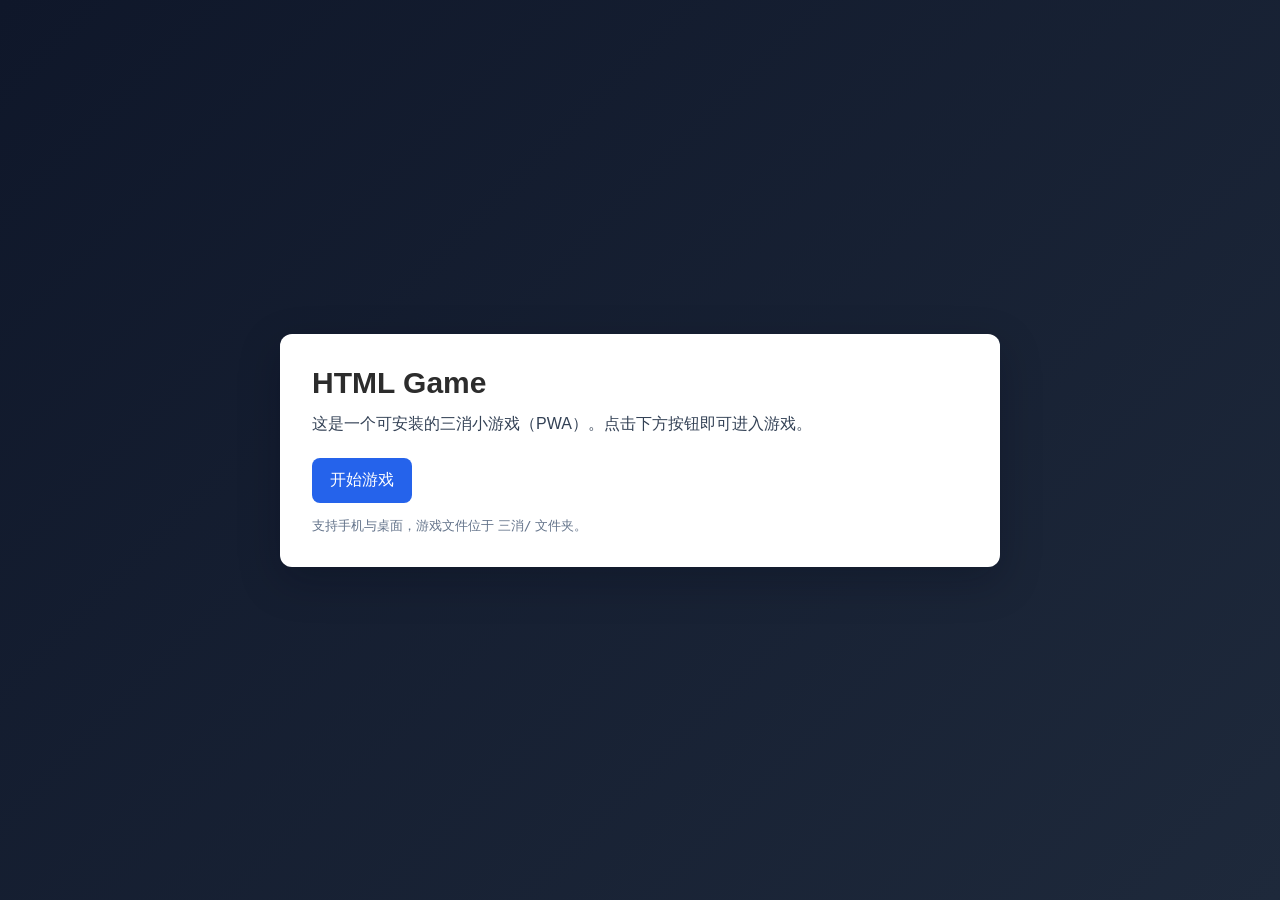
==== index.html @ 323d7480 "feat: add match-3 game PWA with GitHub Pages deploy" ====
<!doctype html>
<html lang="zh-CN">
  <head>
    <meta charset="UTF-8" />
    <meta name="viewport" content="width=device-width, initial-scale=1.0" />
    <title>HTML Game</title>
    <style>
      :root {
        font-family: Arial, Helvetica, sans-serif;
        color: #2c2c2c;
        background: linear-gradient(135deg, #0f172a, #1e293b);
      }
      body {
        margin: 0;
        min-height: 100vh;
        display: grid;
        place-items: center;
      }
      .shell {
        width: min(720px, calc(100vw - 32px));
        background: #ffffff;
        border-radius: 12px;
        padding: 32px;
        box-sizing: border-box;
        box-shadow: 0 14px 40px rgba(2, 6, 23, 0.25);
      }
      h1 {
        margin: 0 0 12px;
        font-size: 30px;
      }
      p {
        margin: 0 0 22px;
        color: #334155;
        line-height: 1.5;
      }
      a {
        display: inline-block;
        text-decoration: none;
        background: #2563eb;
        color: #fff;
        padding: 12px 18px;
        border-radius: 8px;
      }
      a:hover {
        background: #1d4ed8;
      }
      .small {
        margin-top: 14px;
        font-size: 13px;
        color: #64748b;
      }
    </style>
  </head>
  <body>
    <main class="shell">
      <h1>HTML Game</h1>
      <p>这是一个可安装的三消小游戏（PWA）。点击下方按钮即可进入游戏。</p>
      <a href="./三消/">开始游戏</a>
      <div class="small">支持手机与桌面，游戏文件位于 <code>三消/</code> 文件夹。</div>
    </main>
  </body>
</html>
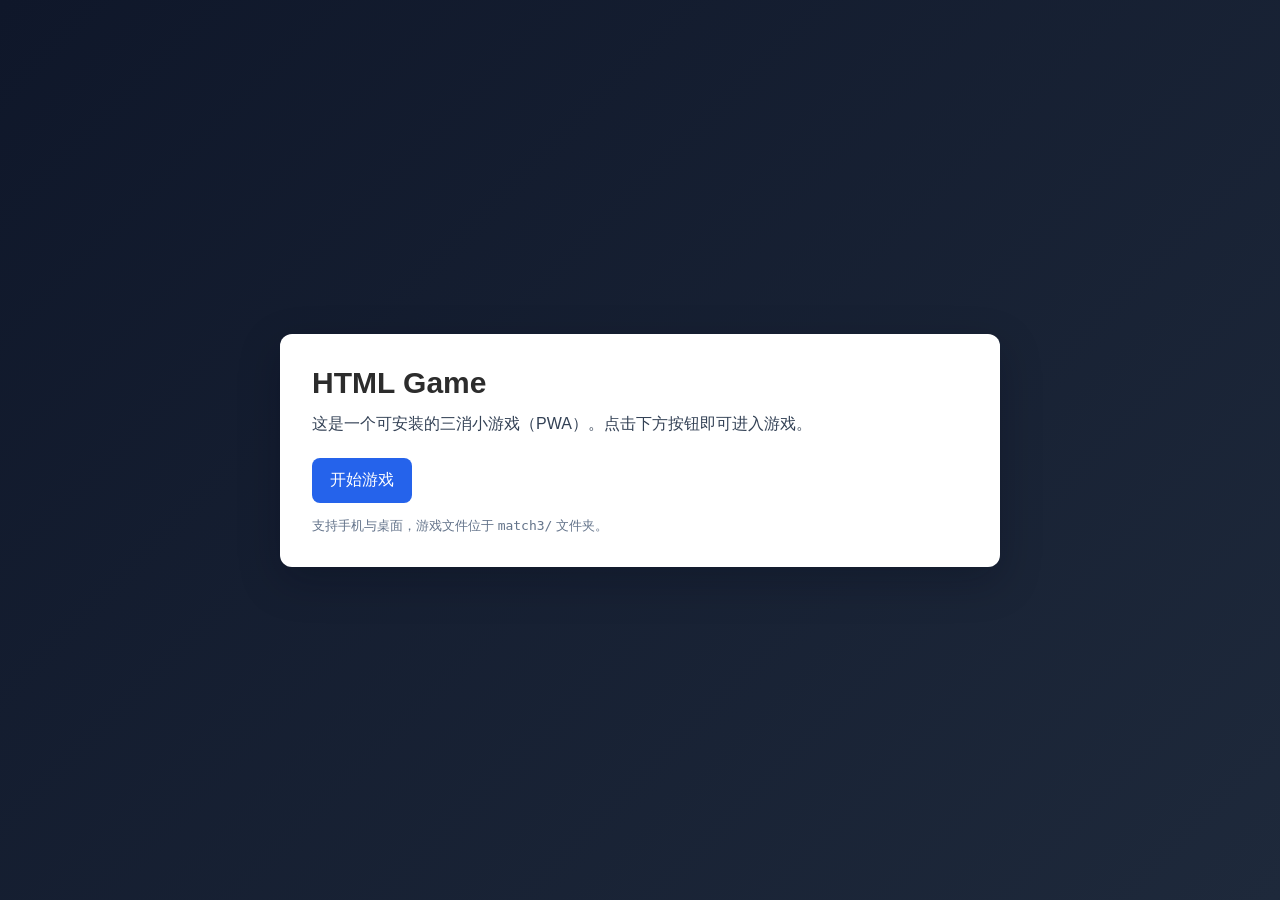
==== commit 56f3b11e: "chore: rename match3 game folder to english" ====
--- a/index.html
+++ b/index.html
@@ -55,8 +55,8 @@
     <main class="shell">
       <h1>HTML Game</h1>
       <p>这是一个可安装的三消小游戏（PWA）。点击下方按钮即可进入游戏。</p>
-      <a href="./三消/">开始游戏</a>
-      <div class="small">支持手机与桌面，游戏文件位于 <code>三消/</code> 文件夹。</div>
+      <a href="./match3/">开始游戏</a>
+      <div class="small">支持手机与桌面，游戏文件位于 <code>match3/</code> 文件夹。</div>
     </main>
   </body>
 </html>
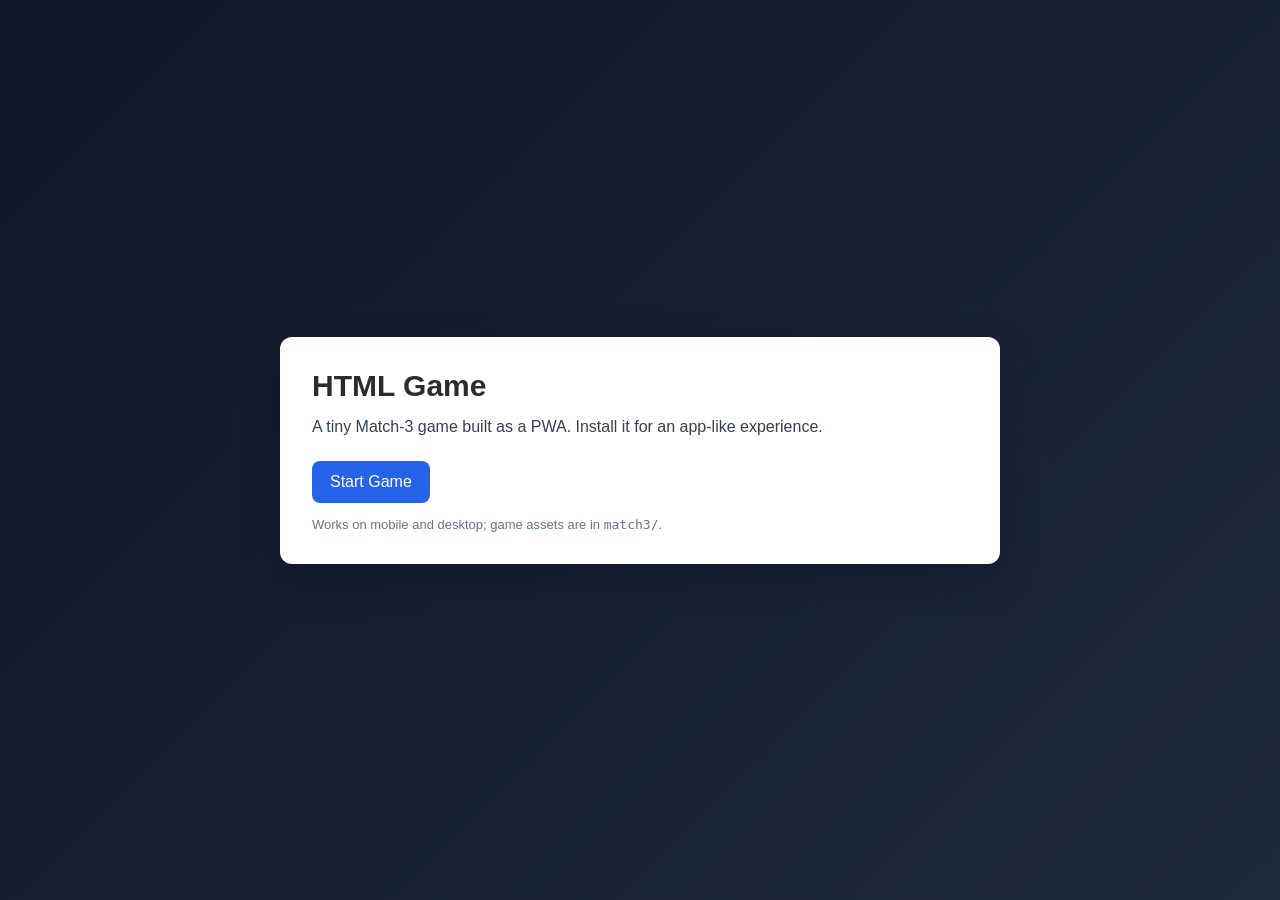
==== commit 14875930: "feat: add English-first i18n support for Match-3" ====
--- a/index.html
+++ b/index.html
@@ -54,9 +54,9 @@
   <body>
     <main class="shell">
       <h1>HTML Game</h1>
-      <p>这是一个可安装的三消小游戏（PWA）。点击下方按钮即可进入游戏。</p>
-      <a href="./match3/">开始游戏</a>
-      <div class="small">支持手机与桌面，游戏文件位于 <code>match3/</code> 文件夹。</div>
+      <p>A tiny Match-3 game built as a PWA. Install it for an app-like experience.</p>
+      <a href="./match3/">Start Game</a>
+      <div class="small">Works on mobile and desktop; game assets are in <code>match3/</code>.</div>
     </main>
   </body>
 </html>
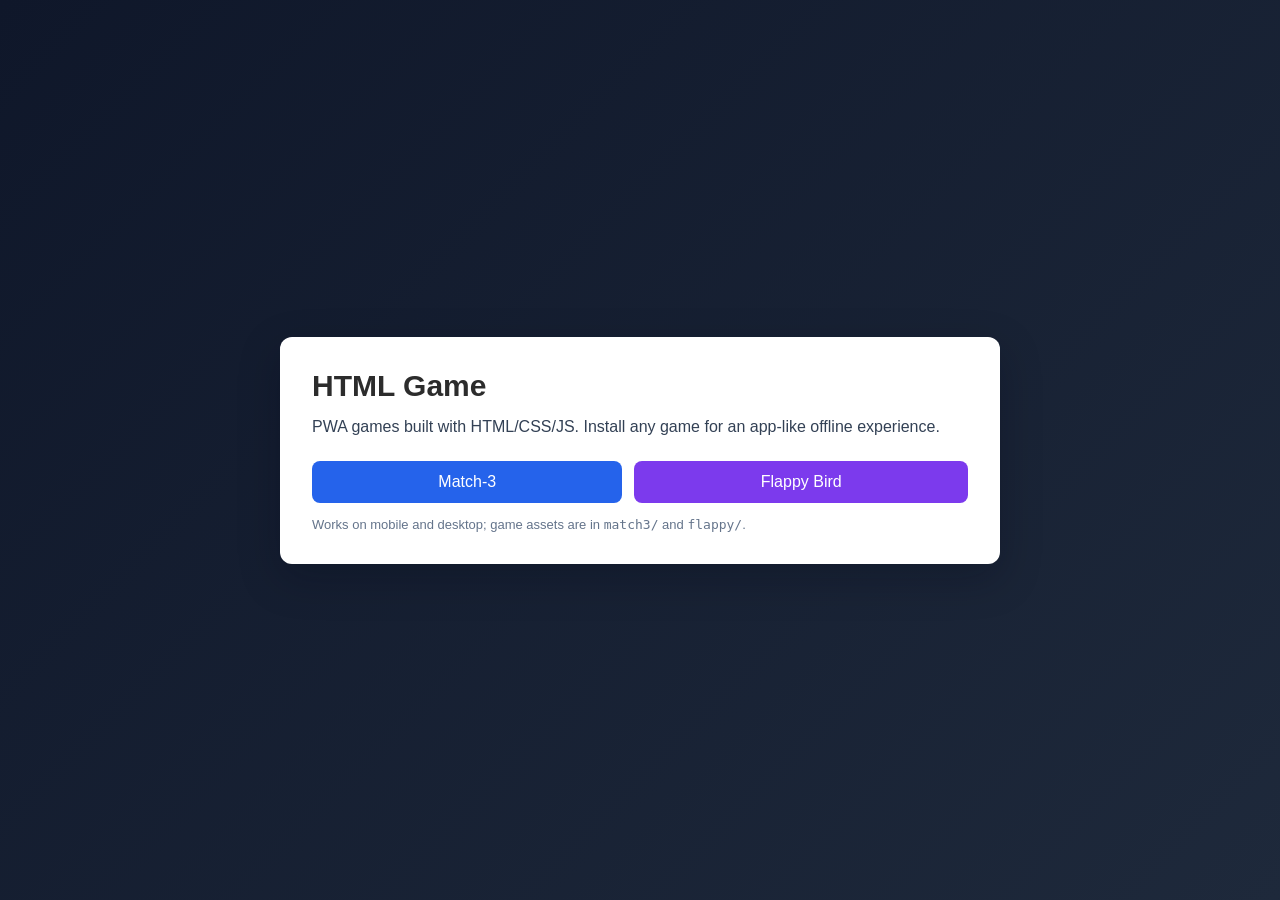
==== commit d5b90a3e: "Add Flappy Bird PWA game matching match3 visual design system Complete canvas-based Flappy Bird clon" ====
--- a/index.html
+++ b/index.html
@@ -1,5 +1,5 @@
 <!doctype html>
-<html lang="zh-CN">
+<html lang="en">
   <head>
     <meta charset="UTF-8" />
     <meta name="viewport" content="width=device-width, initial-scale=1.0" />
@@ -49,14 +49,32 @@
         font-size: 13px;
         color: #64748b;
       }
+      .game-links {
+        display: flex;
+        gap: 12px;
+        flex-wrap: wrap;
+      }
+      .game-links a {
+        flex: 1 1 auto;
+        text-align: center;
+      }
+      .game-links a.secondary {
+        background: #7c3aed;
+      }
+      .game-links a.secondary:hover {
+        background: #6d28d9;
+      }
     </style>
   </head>
   <body>
     <main class="shell">
       <h1>HTML Game</h1>
-      <p>A tiny Match-3 game built as a PWA. Install it for an app-like experience.</p>
-      <a href="./match3/">Start Game</a>
-      <div class="small">Works on mobile and desktop; game assets are in <code>match3/</code>.</div>
+      <p>PWA games built with HTML/CSS/JS. Install any game for an app-like offline experience.</p>
+      <div class="game-links">
+        <a href="./match3/">Match-3</a>
+        <a href="./flappy/" class="secondary">Flappy Bird</a>
+      </div>
+      <div class="small">Works on mobile and desktop; game assets are in <code>match3/</code> and <code>flappy/</code>.</div>
     </main>
   </body>
 </html>
